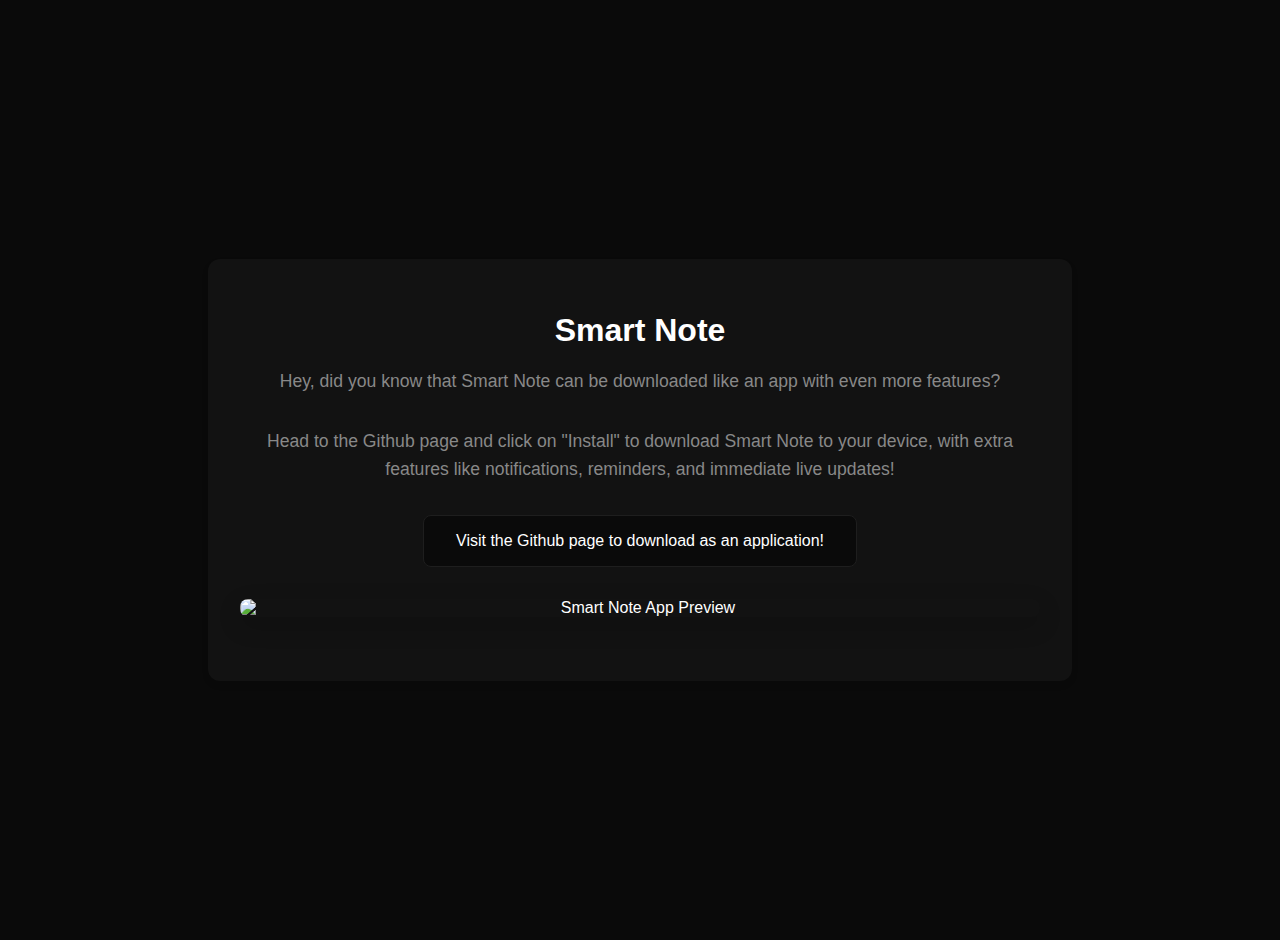
==== keepthisonwebsim.html @ f099e503 "Add files via upload" ====
<!DOCTYPE html>
<html>
<head>
  <title>Smart Note - Download PWA</title>
  <style>
    body {
      font-family: 'Arimo', -apple-system, BlinkMacSystemFont, sans-serif;
      background-color: #0a0a0a;
      color: #ffffff;
      display: flex;
      justify-content: center;
      align-items: center;
      min-height: 100vh;
      margin: 0;
      padding: 20px;
      text-align: center;
    }

    .container {
      background-color: #121212;
      padding: 2rem;
      border-radius: 12px;
      box-shadow: 0 4px 6px rgba(0, 0, 0, 0.1);
      max-width: 800px;
      width: 100%;
    }

    h1 {
      margin-bottom: 1rem;
      font-size: 2rem;
    }

    p {
      color: #888;
      margin-bottom: 2rem;
      line-height: 1.6;
      font-size: 1.1rem;
    }

    .cta-button {
      display: inline-block;
      background-color: #0a0a0a;
      color: white;
      text-decoration: none;
      padding: 1rem 2rem;
      border-radius: 8px;
      font-weight: 500;
      transition: background-color 0.2s ease;
      border: 1px solid #1e1e1e;
    }

    .cta-button:hover {
      background-color: #121212;
    }

    .app-preview {
      margin: 2rem 0;
      border-radius: 8px;
      overflow: hidden;
      box-shadow: 0 8px 24px rgba(0, 0, 0, 0.2);
      max-width: 100%;
      height: auto;
    }

    .app-preview img {
      width: 100%;
      height: auto;
      display: block;
    }
  </style>
</head>
<body>
  <div class="container">
    <h1>Smart Note</h1>
    <p>Hey, did you know that Smart Note can be downloaded like an app with even more features?</p>
    <p>Head to the Github page and click on "Install" to download Smart Note to your device, with extra features like notifications, reminders, and immediate live updates!</p>
    <a href="https://monodeaf.github.io/smart-task/" class="cta-button">
      Visit the Github page to download as an application!
    </a>
    <div class="app-preview">
      <img src="Smart-task-display.jpg" alt="Smart Note App Preview">
    </div>
  </div>
</body>
</html>
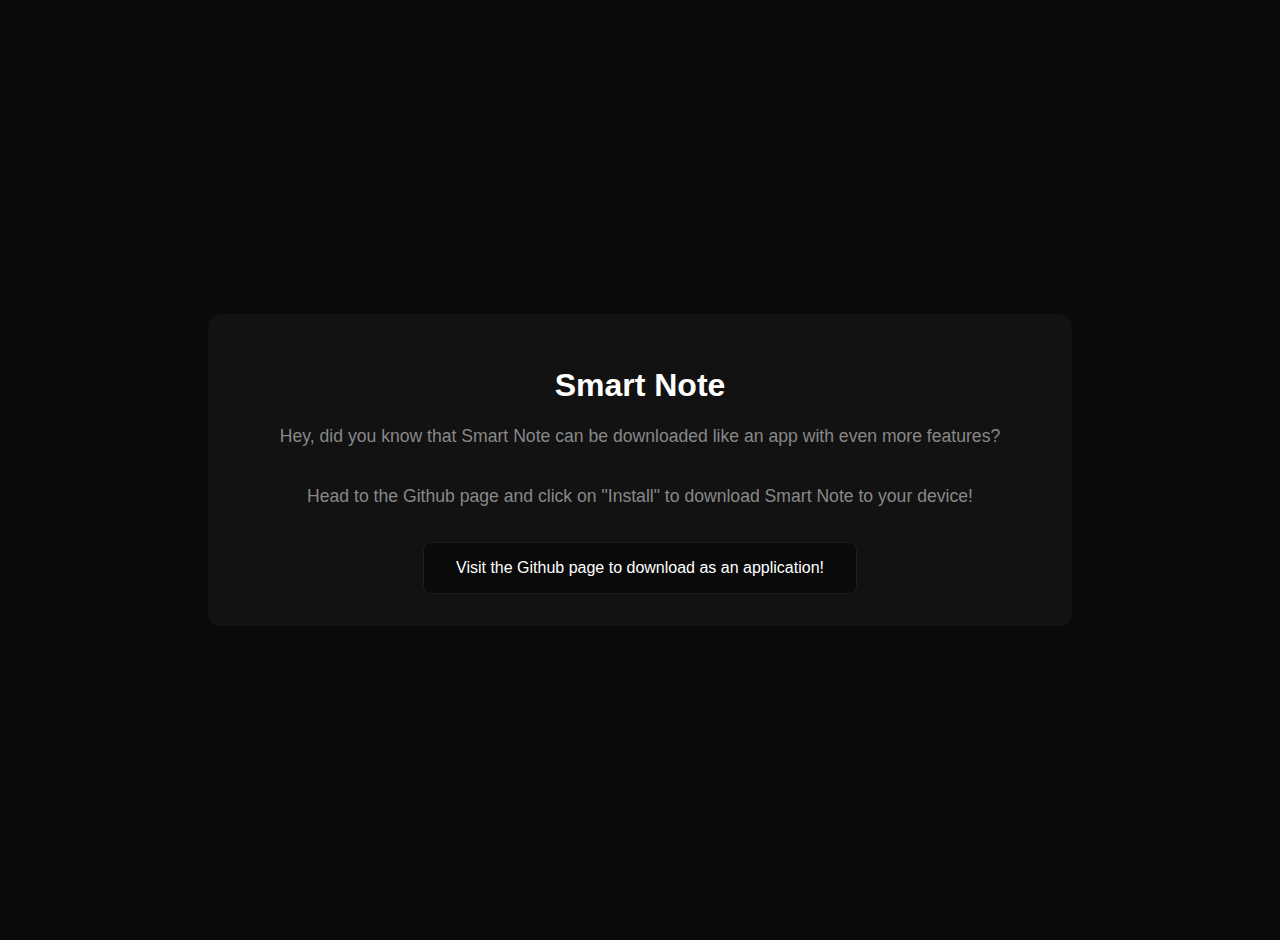
==== commit b3c67b8c: "Add files via upload" ====
--- a/keepthisonwebsim.html
+++ b/keepthisonwebsim.html
@@ -52,34 +52,16 @@
     .cta-button:hover {
       background-color: #121212;
     }
-
-    .app-preview {
-      margin: 2rem 0;
-      border-radius: 8px;
-      overflow: hidden;
-      box-shadow: 0 8px 24px rgba(0, 0, 0, 0.2);
-      max-width: 100%;
-      height: auto;
-    }
-
-    .app-preview img {
-      width: 100%;
-      height: auto;
-      display: block;
-    }
   </style>
 </head>
 <body>
   <div class="container">
     <h1>Smart Note</h1>
     <p>Hey, did you know that Smart Note can be downloaded like an app with even more features?</p>
-    <p>Head to the Github page and click on "Install" to download Smart Note to your device, with extra features like notifications, reminders, and immediate live updates!</p>
-    <a href="https://monodeaf.github.io/smart-task/" class="cta-button">
+    <p>Head to the Github page and click on "Install" to download Smart Note to your device!</p>
+    <a href="https://monodeaf.github.io/smart-note/" class="cta-button">
       Visit the Github page to download as an application!
     </a>
-    <div class="app-preview">
-      <img src="Smart-task-display.jpg" alt="Smart Note App Preview">
-    </div>
   </div>
 </body>
 </html>